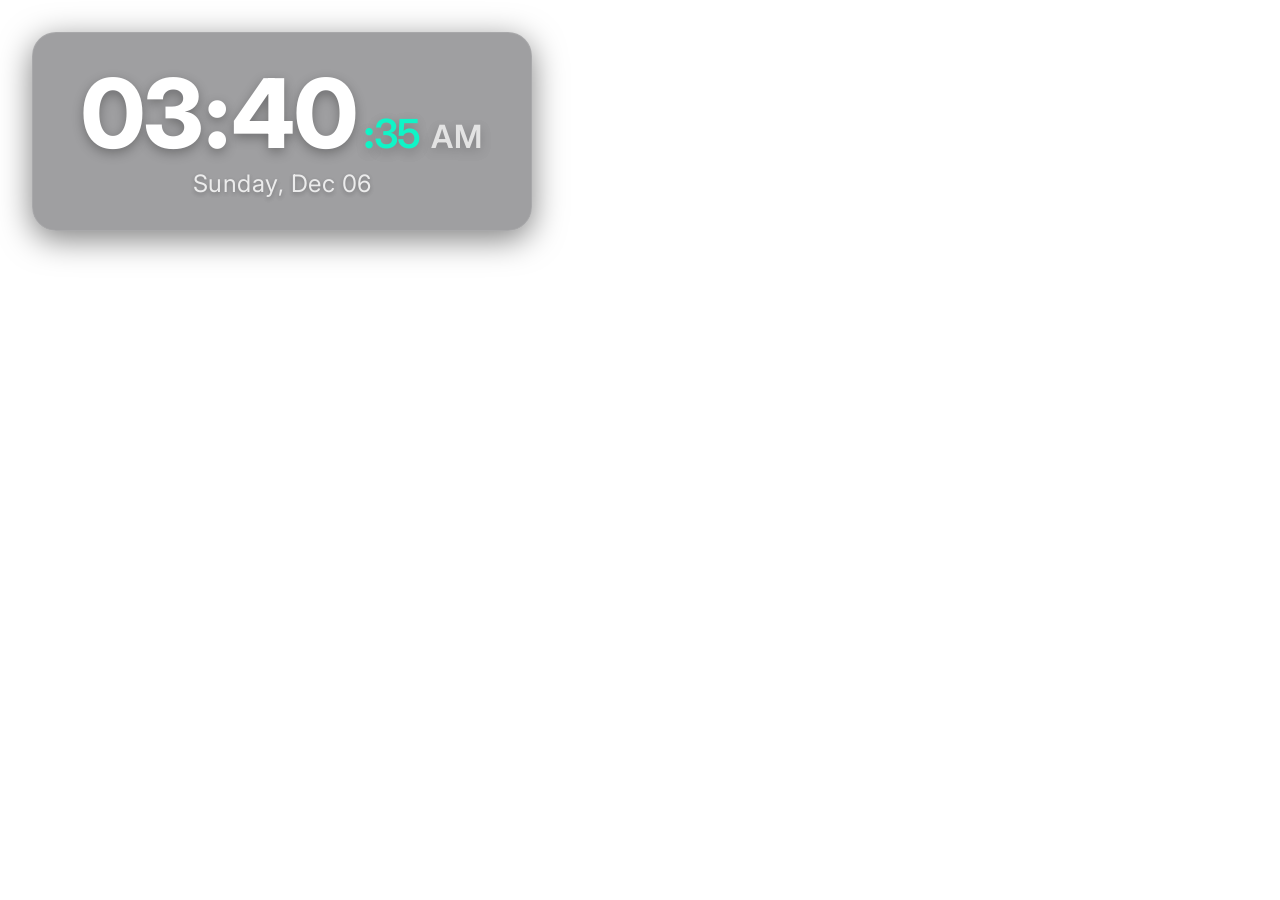
==== clock.html @ 887d43ad "Initial commit" ====
<!DOCTYPE html>
<html lang="en">
<head>
<meta charset="UTF-8">
<meta name="viewport" content="width=device-width, initial-scale=1.0">
<title>Kyoto Clock Source</title>
<link rel="preconnect" href="https://fonts.googleapis.com">
<link rel="preconnect" href="https://fonts.gstatic.com" crossorigin>
<link href="https://fonts.googleapis.com/css2?family=Inter:wght@300;400;600;800&family=Outfit:wght@300;400;600;800&family=Roboto+Mono:wght@300;400;600;800&display=swap" rel="stylesheet">
<link rel="stylesheet" href="clock.css">
</head>
<body>
<main id="clock-container" class="clock-container">
    <div id="time-display" class="time-display">
        <span id="hours-container"><span id="hours">00</span><span id="sep-hm" class="separator">:</span></span>
        <span id="minutes-container"><span id="minutes">00</span></span>
        <span id="seconds-container"><span id="sep-ms" class="separator">:</span><span id="seconds" class="seconds">00</span></span>
        <span id="ampm" class="ampm">AM</span>
    </div>
    <div id="date-display" class="date-display">
        <span id="day-name">Monday</span>, <span id="month">Jan</span> <span id="day-number">01</span>
    </div>
</main>
<script src="clock.js"></script>
</body>
</html>
---- clock.css ----
:root {
    --bg-color: rgba(15, 15, 20, 0.4);
    --text-color: #ffffff;
    --accent-color: #00ffcc;
    --font-family: 'Inter', sans-serif;
    --blur-amount: 16px;
    --border-color: rgba(255, 255, 255, 0.1);
    --shadow-color: rgba(0, 0, 0, 0.5);
    --scale: 1;
    --border-radius: 24px;
}

* {
    box-sizing: border-box;
    margin: 0;
    padding: 0;
}

body {
    background: transparent;
    color: var(--text-color);
    font-family: var(--font-family);
    display: flex;
    justify-content: flex-start;
    align-items: flex-start;
    min-height: 100vh;
    overflow: hidden;
}

.clock-container {
    background: var(--bg-color);
    backdrop-filter: blur(var(--blur-amount));
    -webkit-backdrop-filter: blur(var(--blur-amount));
    border: 1px solid var(--border-color);
    border-radius: var(--border-radius);
    padding: 32px 48px;
    margin: 32px;
    display: flex;
    flex-direction: column;
    align-items: center;
    box-shadow: 0 8px 32px var(--shadow-color);
    transform: scale(var(--scale));
    transform-origin: top left;
    transition: all 0.3s ease;
    opacity: 0;
    animation: fade-in 1s cubic-bezier(0.16, 1, 0.3, 1) forwards;
}

.time-display {
    font-size: 6rem;
    font-weight: 800;
    line-height: 1;
    display: flex;
    align-items: baseline;
    letter-spacing: -2px;
    text-shadow: var(--text-shadow, 0 4px 12px rgba(0,0,0,0.3));
    -webkit-text-stroke: var(--text-border-size, 0px) var(--text-border-color, transparent);
}

.time-display span {
    display: inline-block;
    transition: transform 0.15s cubic-bezier(0.175, 0.885, 0.32, 1.275);
}

.time-display .seconds {
    font-size: 2.5rem;
    font-weight: 600;
    color: var(--accent-color);
    opacity: 0.9;
}

.separator {
    margin: 0 4px;
    animation: pulse 2s infinite;
}

#sep-ms {
    font-size: 2.5rem;
    margin-left: 8px;
    margin-right: 2px;
    color: var(--accent-color);
    opacity: 0.9;
}

.time-display .ampm {
    font-size: 2rem;
    font-weight: 600;
    margin-left: 12px;
    text-transform: uppercase;
    letter-spacing: 1px;
    opacity: 0.7;
}

.date-display {
    margin-top: 8px;
    font-size: 1.5rem;
    font-weight: 400;
    letter-spacing: 0.5px;
    opacity: 0.8;
    text-shadow: var(--text-shadow, 0 2px 4px rgba(0,0,0,0.3));
    -webkit-text-stroke: var(--text-border-size, 0px) var(--text-border-color, transparent);
    color: var(--text-color);
}

@keyframes pulse {
    0%, 100% { opacity: 1; }
    50% { opacity: 0.3; }
}

@keyframes fade-in {
    0% {
        opacity: 0;
        transform: scale(0.95) translateY(20px);
    }
    100% {
        opacity: 1;
        transform: scale(var(--scale)) translateY(0);
    }
}

.theme-neon {
    --bg-color: rgba(10, 10, 10, 0.7);
    --border-color: var(--accent-color);
    --shadow-color: var(--accent-color);
    box-shadow: 0 0 20px var(--shadow-color), inset 0 0 10px var(--shadow-color);
    --text-shadow: 0 0 8px var(--accent-color);
}

.theme-minimal {
    --bg-color: transparent;
    --border-color: transparent;
    --shadow-color: transparent;
    backdrop-filter: none;
    -webkit-backdrop-filter: none;
    box-shadow: none;
    padding: 0;
}

.anim-flip {
    animation: flip 0.3s cubic-bezier(0.455, 0.03, 0.515, 0.955);
}

.anim-slide {
    animation: slide-up 0.3s cubic-bezier(0.215, 0.61, 0.355, 1);
}

@keyframes flip {
    0% { transform: rotateX(-90deg); opacity: 0; }
    100% { transform: rotateX(0); opacity: 1; }
}

@keyframes slide-up {
    0% { transform: translateY(20px); opacity: 0; }
    100% { transform: translateY(0); opacity: 1; }
}
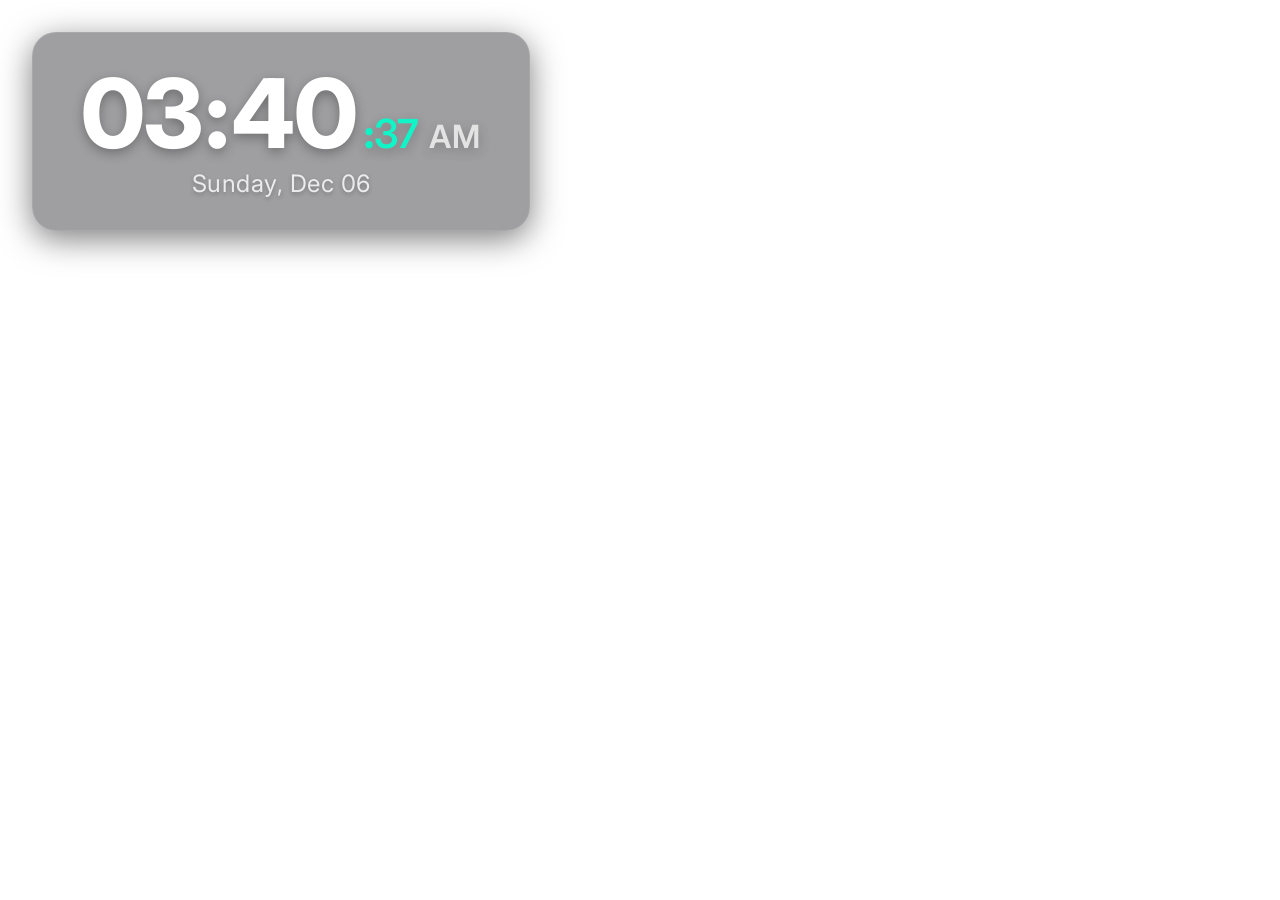
==== commit 46049f63: "feat: Add 8 new typography options including Space Grotesk, Bebas Neue, Orbitron" ====
--- a/clock.html
+++ b/clock.html
@@ -6,7 +6,7 @@
 <title>Kyoto Clock Source</title>
 <link rel="preconnect" href="https://fonts.googleapis.com">
 <link rel="preconnect" href="https://fonts.gstatic.com" crossorigin>
-<link href="https://fonts.googleapis.com/css2?family=Inter:wght@300;400;600;800&family=Outfit:wght@300;400;600;800&family=Roboto+Mono:wght@300;400;600;800&display=swap" rel="stylesheet">
+<link href="https://fonts.googleapis.com/css2?family=Inter:wght@300;400;600;800&family=Outfit:wght@300;400;600;800&family=Roboto+Mono:wght@300;400;600;800&family=Space+Grotesk:wght@300;400;600;700&family=Montserrat:wght@300;400;600;800&family=Playfair+Display:wght@400;600;800&family=Bebas+Neue&family=Poppins:wght@300;400;600;800&family=Orbitron:wght@400;600;800&family=Anton&family=Noto+Sans+JP:wght@300;400;600;800&display=swap" rel="stylesheet">
 <link rel="stylesheet" href="clock.css">
 </head>
 <body>
